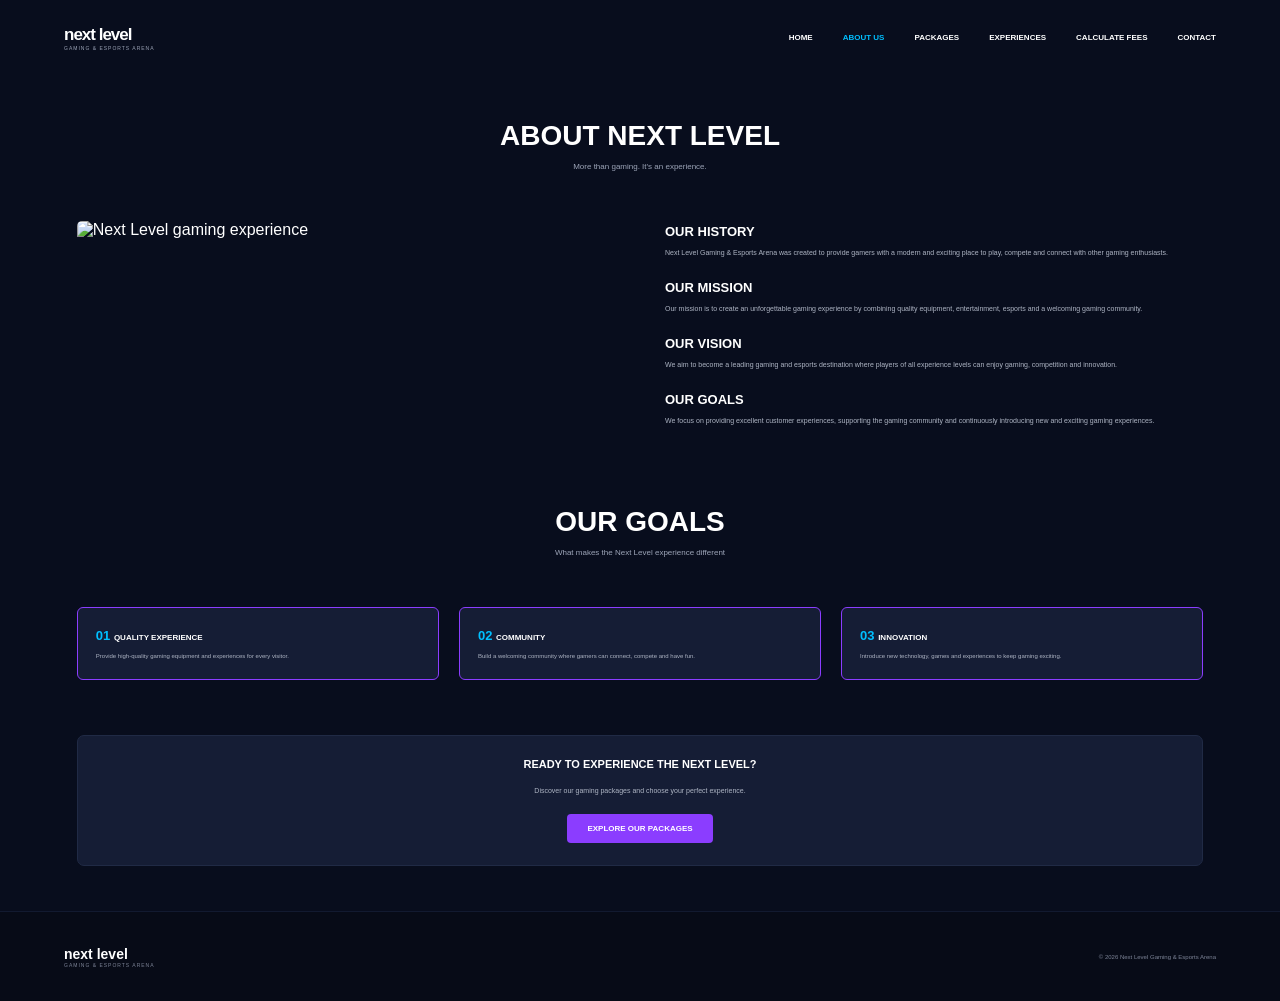
==== about.html @ f7553649 "Initial commit" ====
<!DOCTYPE html>
<html lang="en">

<head>
    <meta charset="UTF-8">
    <meta name="viewport" content="width=device-width, initial-scale=1.0">

    <title>About Us | Next Level</title>

    <link rel="stylesheet" href="style.css">
</head>

<body>

    <!-- NAVIGATION -->
    <header class="navbar">

        <div class="logo">
            <strong>next level</strong>
            <small>GAMING & ESPORTS ARENA</small>
        </div>

        <nav>
            <a href="index.html">HOME</a>
            <a href="about.html" class="active">ABOUT US</a>
            <a href="packages.html">PACKAGES</a>
            <a href="experiences.html">EXPERIENCES</a>
            <a href="fees.html">CALCULATE FEES</a>
            <a href="contact.html">CONTACT</a>
        </nav>

    </header>


    <!-- MAIN -->
    <main>

        <section class="page">

            <h1 class="page-title">
                ABOUT NEXT LEVEL
            </h1>

            <p class="page-subtitle">
                More than gaming. It's an experience.
            </p>


            <!-- INTRODUCTION -->

            <div class="about-content">

                <div>

                    <img
                        src="images/gaming.jpg"
                        alt="Next Level gaming experience"
                        class="about-image"
                    >

                </div>


                <div class="about-text">

                    <h2>OUR HISTORY</h2>

                    <p>
                        Next Level Gaming & Esports Arena was
                        created to provide gamers with a modern
                        and exciting place to play, compete and
                        connect with other gaming enthusiasts.
                    </p>


                    <h2>OUR MISSION</h2>

                    <p>
                        Our mission is to create an unforgettable
                        gaming experience by combining quality
                        equipment, entertainment, esports and
                        a welcoming gaming community.
                    </p>


                    <h2>OUR VISION</h2>

                    <p>
                        We aim to become a leading gaming and
                        esports destination where players of all
                        experience levels can enjoy gaming,
                        competition and innovation.
                    </p>


                    <h2>OUR GOALS</h2>

                    <p>
                        We focus on providing excellent customer
                        experiences, supporting the gaming
                        community and continuously introducing
                        new and exciting gaming experiences.
                    </p>

                </div>

            </div>


            <!-- OUR VALUES -->

            <div style="margin-top: 55px;">

                <h2 class="page-title">
                    OUR GOALS
                </h2>

                <p class="page-subtitle">
                    What makes the Next Level experience different
                </p>


                <div class="goals">


                    <!-- GOAL 01 -->

                    <div class="goal">

                        <span class="goal-number">
                            01
                        </span>

                        <h3>
                            QUALITY EXPERIENCE
                        </h3>

                        <p>
                            Provide high-quality gaming
                            equipment and experiences
                            for every visitor.
                        </p>

                    </div>


                    <!-- GOAL 02 -->

                    <div class="goal">

                        <span class="goal-number">
                            02
                        </span>

                        <h3>
                            COMMUNITY
                        </h3>

                        <p>
                            Build a welcoming community
                            where gamers can connect,
                            compete and have fun.
                        </p>

                    </div>


                    <!-- GOAL 03 -->

                    <div class="goal">

                        <span class="goal-number">
                            03
                        </span>

                        <h3>
                            INNOVATION
                        </h3>

                        <p>
                            Introduce new technology,
                            games and experiences to
                            keep gaming exciting.
                        </p>

                    </div>

                </div>

            </div>


            <!-- CALL TO ACTION -->

            <div
                class="card"
                style="text-align: center; margin-top: 55px;"
            >

                <h3>
                    READY TO EXPERIENCE THE NEXT LEVEL?
                </h3>

                <p>
                    Discover our gaming packages and
                    choose your perfect experience.
                </p>

                <br>

                <a
                    href="packages.html"
                    class="btn btn-purple"
                >
                    EXPLORE OUR PACKAGES
                </a>

            </div>

        </section>

    </main>


    <!-- FOOTER -->

    <footer>

        <div class="footer-logo">

            <strong>next level</strong>

            <small>
                GAMING & ESPORTS ARENA
            </small>

        </div>

        <p>
            © 2026 Next Level Gaming & Esports Arena
        </p>

    </footer>

</body>

</html>
---- style.css ----
/* =========================================
   NEXT LEVEL GAMING & ESPORTS ARENA
   PHASE 3 - WEBSITE
========================================= */


/* =========================================
   GENERAL
========================================= */

* {
    margin: 0;
    padding: 0;
    box-sizing: border-box;
}

html {
    scroll-behavior: smooth;
}

body {
    background: #080d1d;
    color: #ffffff;
    font-family: Arial, Helvetica, sans-serif;
    min-height: 100vh;
}

a {
    text-decoration: none;
    color: inherit;
}

img {
    max-width: 100%;
    display: block;
}


/* =========================================
   NAVIGATION BAR
========================================= */

.navbar {
    width: 100%;
    height: 75px;

    padding: 0 5%;

    display: flex;
    align-items: center;
    justify-content: space-between;

    background: #080d1d;
}


/* LOGO */

.logo {
    display: flex;
    flex-direction: column;
}

.logo strong {
    font-size: 17px;
    font-weight: 700;
    letter-spacing: -1px;
}

.logo small {
    font-size: 5px;
    letter-spacing: 1px;
    color: #9da5b8;
}


/* NAVIGATION */

.navbar nav {
    display: flex;
    align-items: center;
    gap: 30px;
}

.navbar nav a {
    color: #ffffff;

    font-size: 8px;
    font-weight: 600;

    transition: 0.3s;
}

.navbar nav a:hover {
    color: #00bfff;
}

.navbar nav a.active {
    color: #00bfff;
}


/* =========================================
   COMMON PAGE
========================================= */

.page {
    width: 100%;
    min-height: 500px;
    padding: 45px 6%;
}


/* PAGE TITLE */

.page-title {
    text-align: center;

    font-size: 28px;
    font-weight: 800;

    margin-bottom: 10px;
}

.page-subtitle {
    text-align: center;

    color: #9da5b8;

    font-size: 8px;

    margin-bottom: 50px;
}


/* =========================================
   BUTTONS
========================================= */

.btn {
    display: inline-block;

    background: #00bfff;
    color: #ffffff;

    padding: 10px 20px;

    border-radius: 4px;

    font-size: 8px;
    font-weight: 700;

    border: none;

    cursor: pointer;

    transition: 0.3s;
}

.btn:hover {
    background: #8b3dff;
}


.btn-purple {
    background: #8b3dff;
}

.btn-purple:hover {
    background: #00bfff;
}


/* =========================================
   CARDS
========================================= */

.card {
    background: #151d35;

    border-radius: 7px;

    padding: 22px;

    border: 1px solid #202a45;

    transition: 0.3s;
}

.card:hover {
    transform: translateY(-4px);
    border-color: #8b3dff;
}

.card h3 {
    color: #ffffff;

    font-size: 11px;

    margin-bottom: 15px;
}

.card p {
    color: #aeb5c4;

    font-size: 7px;

    line-height: 1.6;
}


/* =========================================
   PRICE
========================================= */

.price {
    color: #8b3dff;

    font-size: 12px;
    font-weight: 700;

    margin: 15px 0;
}


/* =========================================
   IMAGE
========================================= */

.section-image {
    width: 100%;
    height: 200px;

    object-fit: cover;

    border-radius: 5px;
}


/* =========================================
   HOME PAGE
========================================= */

.hero {
    min-height: 500px;

    padding: 80px 7%;

    display: flex;
    align-items: center;

    background:
        linear-gradient(
            rgba(5, 10, 25, 0.55),
            rgba(5, 10, 25, 0.85)
        ),
        url("images/gaming.jpg");

    background-size: cover;
    background-position: center;
}

.hero-content {
    max-width: 500px;
}

.hero-small {
    color: #00bfff;

    font-size: 8px;

    font-weight: 700;

    margin-bottom: 15px;
}

.hero h1 {
    font-size: 42px;

    line-height: 1.05;

    margin-bottom: 18px;
}

.hero p {
    color: #b5bdcc;

    font-size: 9px;

    line-height: 1.6;

    margin-bottom: 25px;
}


/* =========================================
   EXPERIENCE CARDS
========================================= */

.experience-grid {
    display: grid;

    grid-template-columns:
        repeat(4, 1fr);

    gap: 25px;
}

.experience-card {
    background: #151d35;

    border-radius: 6px;

    padding: 20px;

    min-height: 145px;

    border: 1px solid #202a45;
}

.experience-card h3 {
    font-size: 9px;

    margin-bottom: 12px;
}

.experience-card p {
    color: #9da5b8;

    font-size: 6px;

    line-height: 1.5;

    margin-bottom: 15px;
}

.experience-card a {
    color: #00bfff;

    font-size: 6px;

    font-weight: 700;
}


/* =========================================
   PACKAGE GRID
========================================= */

.package-grid {
    display: grid;

    grid-template-columns:
        repeat(3, 1fr);

    gap: 40px;

    align-items: stretch;
}

.package-card {
    background: #151d35;

    border-radius: 7px;

    padding: 22px;

    min-height: 170px;

    border: 1px solid #202a45;
}

.package-card h3 {
    font-size: 10px;

    line-height: 1.4;

    margin-bottom: 12px;
}

.package-card ul {
    list-style: none;

    margin: 12px 0 18px;
}

.package-card li {
    color: #aeb5c4;

    font-size: 6px;

    margin-bottom: 5px;
}


/* =========================================
   INDIVIDUAL EXPERIENCE
========================================= */

.individual-grid {
    display: grid;

    grid-template-columns:
        repeat(4, 1fr);

    gap: 25px;
}

.individual-card {
    background: #151d35;

    padding: 20px;

    border-radius: 7px;

    min-height: 155px;

    border: 1px solid #202a45;
}

.individual-card h3 {
    font-size: 9px;

    line-height: 1.4;

    margin-bottom: 15px;
}

.individual-card p {
    color: #aeb5c4;

    font-size: 6px;

    line-height: 1.5;
}


/* =========================================
   ABOUT PAGE
========================================= */

.about-content {
    display: grid;

    grid-template-columns: 1fr 1fr;

    gap: 50px;

    align-items: center;
}

.about-image {
    width: 100%;

    height: 230px;

    object-fit: cover;

    border-radius: 5px;
}

.about-text h2 {
    font-size: 13px;

    margin-bottom: 8px;

    color: #ffffff;
}

.about-text p {
    color: #aeb5c4;

    font-size: 7px;

    line-height: 1.6;

    margin-bottom: 22px;
}


/* GOALS */

.goals {
    margin-top: 40px;

    display: grid;

    grid-template-columns:
        repeat(3, 1fr);

    gap: 20px;
}

.goal {
    background: #151d35;

    border: 1px solid #8b3dff;

    padding: 18px;

    border-radius: 6px;
}

.goal-number {
    color: #00bfff;

    font-size: 13px;

    font-weight: 700;
}

.goal h3 {
    display: inline;

    font-size: 8px;
}

.goal p {
    color: #aeb5c4;

    font-size: 6px;

    line-height: 1.5;

    margin-top: 8px;
}


/* =========================================
   INDIVIDUAL PACKAGE PAGE
========================================= */

.package-detail {
    display: grid;

    grid-template-columns:
        1fr 1fr;

    gap: 50px;

    align-items: center;

    min-height: 400px;
}

.package-detail-image {
    width: 100%;

    height: 250px;

    object-fit: cover;

    border-radius: 5px;
}

.package-detail-text h1 {
    font-size: 25px;

    margin-bottom: 15px;
}

.package-detail-text > p {
    color: #aeb5c4;

    font-size: 8px;

    line-height: 1.6;

    margin-bottom: 25px;
}

.package-detail-text h2 {
    font-size: 10px;

    margin-bottom: 15px;
}

.package-detail-text ul {
    list-style: none;

    margin-bottom: 25px;
}

.package-detail-text li {
    color: #ffffff;

    font-size: 8px;

    margin-bottom: 8px;
}


/* =========================================
   FEES PAGE
========================================= */

.fees-content {
    display: flex;

    justify-content: center;

    gap: 30px;
}

.fee-form,
.fee-summary {
    background: #151d35;

    border: 1px solid #8b3dff;

    border-radius: 6px;

    padding: 20px;
}

.fee-form {
    width: 350px;
}

.fee-summary {
    width: 210px;
}

.fee-form label {
    display: block;

    color: #ffffff;

    font-size: 7px;

    margin-bottom: 5px;
}

.fee-form input {
    width: 100%;

    height: 27px;

    background: #090e20;

    border: 1px solid #343b50;

    color: #ffffff;

    border-radius: 3px;

    margin-bottom: 13px;

    padding: 5px;

    font-size: 7px;
}

.fee-summary h2 {
    font-size: 11px;

    margin-bottom: 15px;
}

.summary-line {
    display: flex;

    justify-content: space-between;

    color: #aeb5c4;

    font-size: 7px;

    margin-bottom: 9px;
}

.summary-total {
    display: flex;

    justify-content: space-between;

    color: #ffffff;

    font-size: 8px;

    margin-top: 15px;

    padding-top: 12px;

    border-top: 1px solid #454b5d;
}


/* =========================================
   BOOKING PAGE
========================================= */

.booking-box {
    max-width: 650px;

    margin: 0 auto;

    background: #151d35;

    padding: 30px;

    border-radius: 7px;

    border: 1px solid #202a45;
}

.booking-grid {
    display: grid;

    grid-template-columns:
        1fr 1fr;

    gap: 15px;
}

.booking-box label {
    color: #ffffff;

    font-size: 7px;

    margin-bottom: 5px;

    display: block;
}

.booking-box input,
.booking-box select,
.booking-box textarea {
    width: 100%;

    background: #090e20;

    border: 1px solid #343b50;

    color: #ffffff;

    border-radius: 3px;

    padding: 8px;

    font-size: 7px;
}

.booking-box textarea {
    height: 80px;

    resize: none;
}


/* =========================================
   CONTACT PAGE
========================================= */

.contact-page {
    display: grid;

    grid-template-columns:
        1fr 1fr;

    gap: 80px;

    max-width: 900px;

    margin: 0 auto;
}

.contact-information h1 {
    font-size: 28px;

    margin-bottom: 12px;
}

.contact-intro {
    color: #aeb5c4;

    font-size: 7px;

    line-height: 1.6;

    margin-bottom: 30px;
}

.contact-detail {
    margin-bottom: 20px;
}

.contact-detail h2,
.follow-us h2 {
    font-size: 8px;

    margin-bottom: 5px;
}

.contact-detail p,
.follow-us p {
    color: #aeb5c4;

    font-size: 7px;

    line-height: 1.5;
}


/* MESSAGE BOX */

.message-box {
    background: #151d35;

    border: 1px solid #343b50;

    border-radius: 6px;

    padding: 20px;
}

.message-box h2 {
    font-size: 13px;

    margin-bottom: 15px;
}

.message-row {
    display: grid;

    grid-template-columns:
        1fr 1fr;

    gap: 10px;
}

.message-box input,
.message-box textarea {
    width: 100%;

    background: #090e20;

    border: 1px solid #343b50;

    color: #ffffff;

    border-radius: 3px;

    padding: 8px;

    font-size: 7px;

    margin-bottom: 10px;
}

.message-box textarea {
    height: 70px;

    resize: none;
}

.send-button {
    background: #8b3dff;

    color: #ffffff;

    border: none;

    border-radius: 3px;

    padding: 9px 25px;

    font-size: 7px;

    font-weight: 700;

    cursor: pointer;
}

.send-button:hover {
    background: #00bfff;
}


/* =========================================
   FOOTER
========================================= */

footer {
    width: 100%;

    min-height: 90px;

    background: #070b17;

    border-top: 1px solid #121a30;

    padding: 25px 5%;

    display: flex;

    align-items: center;

    justify-content: space-between;
}

.footer-logo {
    display: flex;

    flex-direction: column;
}

.footer-logo strong {
    font-size: 14px;
}

.footer-logo small {
    color: #7e8598;

    font-size: 5px;

    letter-spacing: 1px;
}

footer p {
    color: #7e8598;

    font-size: 6px;
}


/* =========================================
   RESPONSIVE
========================================= */

@media (max-width: 800px) {

    .navbar {
        height: auto;

        padding: 20px;

        flex-direction: column;

        gap: 20px;
    }

    .navbar nav {
        gap: 12px;

        flex-wrap: wrap;

        justify-content: center;
    }

    .hero h1 {
        font-size: 32px;
    }

    .experience-grid,
    .individual-grid,
    .package-grid,
    .goals {
        grid-template-columns: 1fr;
    }

    .about-content,
    .package-detail,
    .contact-page {
        grid-template-columns: 1fr;
    }

    .fees-content {
        flex-direction: column;

        align-items: center;
    }

    .booking-grid {
        grid-template-columns: 1fr;
    }

    footer {
        flex-direction: column;

        gap: 15px;

        text-align: center;
    }
}
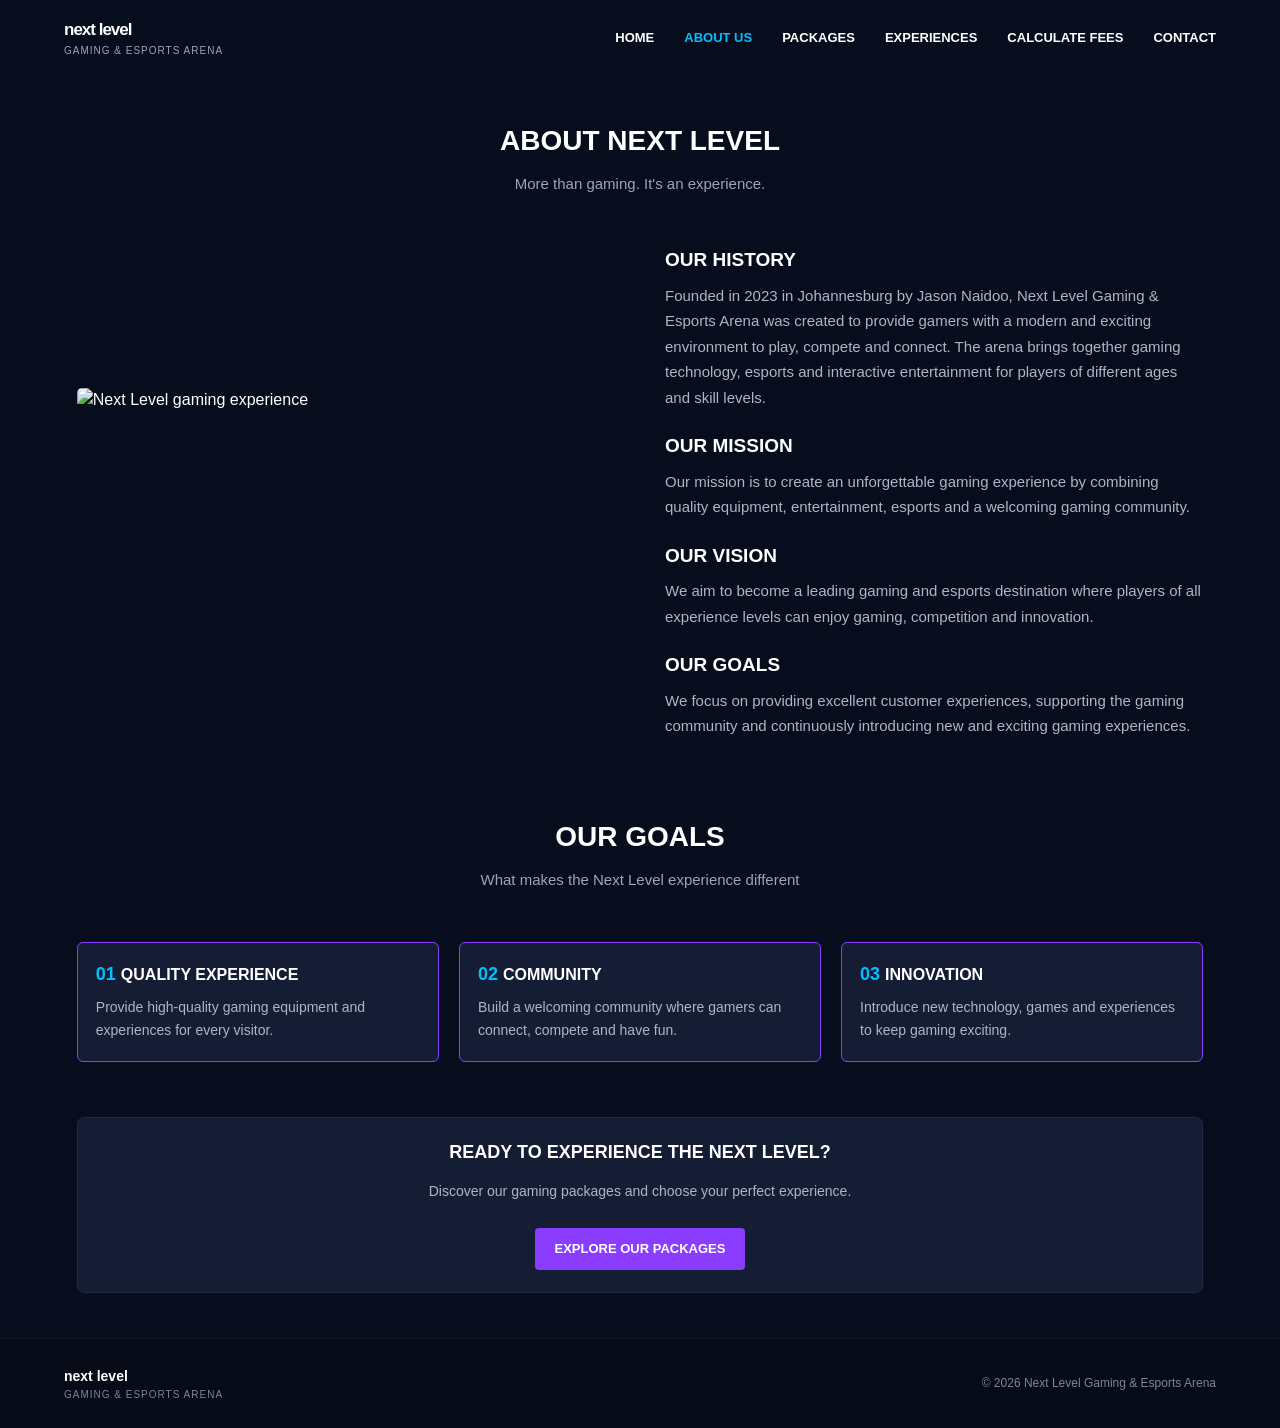
==== commit c375defc: "Final POE3 website updates and bug fixes" ====
--- a/about.html
+++ b/about.html
@@ -63,14 +63,18 @@
 
                 <div class="about-text">
 
-                    <h2>OUR HISTORY</h2>
-
-                    <p>
-                        Next Level Gaming & Esports Arena was
-                        created to provide gamers with a modern
-                        and exciting place to play, compete and
-                        connect with other gaming enthusiasts.
-                    </p>
+                  
+   <h2>OUR HISTORY</h2>
+
+   <p>
+    Founded in 2023 in Johannesburg by Jason Naidoo,
+    Next Level Gaming & Esports Arena was created
+    to provide gamers with a modern and exciting
+    environment to play, compete and connect.
+    The arena brings together gaming technology,
+    esports and interactive entertainment for
+    players of different ages and skill levels.
+</p>
 
 
                     <h2>OUR MISSION</h2>
--- a/style.css
+++ b/style.css
@@ -982,4 +982,897 @@
 
         text-align: center;
     }
-}+}
+/* =========================================
+   CONTACT PAGE IMPROVEMENTS
+========================================= */
+
+.contact-information h1 {
+    font-size: 32px;
+    margin-bottom: 20px;
+}
+
+.contact-intro {
+    font-size: 15px;
+    line-height: 1.7;
+    margin-bottom: 30px;
+}
+
+.contact-detail h2,
+.follow-us h2 {
+    font-size: 16px;
+    margin-bottom: 8px;
+}
+
+.contact-detail p,
+.follow-us p {
+    font-size: 14px;
+    line-height: 1.7;
+}
+
+.contact-detail a:hover {
+    color: #00B8FF;
+}
+
+.message-box h2 {
+    font-size: 22px;
+    margin-bottom: 15px;
+}
+
+.message-box label {
+    display: block;
+    font-size: 14px;
+    font-weight: 600;
+    margin-bottom: 8px;
+    color: #FFFFFF;
+}
+
+.message-box input,
+.message-box textarea {
+    font-size: 15px;
+    padding: 12px;
+    margin-bottom: 18px;
+    border-radius: 5px;
+}
+
+.message-box input:focus,
+.message-box textarea:focus {
+    outline: 2px solid #00B8FF;
+    outline-offset: 2px;
+}
+
+.message-box textarea {
+    min-height: 130px;
+    resize: vertical;
+}
+
+.send-button {
+    font-size: 14px;
+    padding: 12px 25px;
+    transition: background 0.3s ease;
+}
+
+#formStatus {
+    font-size: 14px;
+    line-height: 1.6;
+    margin-top: 15px;
+}
+
+@media (max-width: 800px) {
+
+    .contact-page {
+        grid-template-columns: 1fr;
+        gap: 35px;
+    }
+
+    .message-row {
+        grid-template-columns: 1fr;
+        gap: 0;
+    }
+
+    .contact-information h1 {
+        font-size: 26px;
+    }
+
+}
+
+/* =========================================
+   GAMING PACKAGES PAGE IMPROVEMENTS
+========================================= */
+
+.package-grid {
+    display: grid;
+    grid-template-columns: repeat(3, minmax(0, 1fr));
+    gap: 25px;
+    align-items: stretch;
+}
+
+.package-card {
+    display: flex;
+    flex-direction: column;
+    background: #151d35;
+    border: 1px solid #202a45;
+    border-radius: 8px;
+    padding: 28px;
+    transition: transform 0.3s ease,
+                border-color 0.3s ease;
+}
+
+.package-card:hover {
+    transform: translateY(-5px);
+    border-color: #7C3AED;
+}
+
+.package-card h2 {
+    font-size: 20px;
+    line-height: 1.4;
+    margin-bottom: 15px;
+}
+
+.package-card > p:not(.price) {
+    color: #B8C0CC;
+    font-size: 15px;
+    line-height: 1.7;
+    margin-bottom: 18px;
+}
+
+.package-card ul {
+    list-style: none;
+    margin: 0 0 20px;
+    padding: 0;
+}
+
+.package-card li {
+    color: #B8C0CC;
+    font-size: 14px;
+    line-height: 1.6;
+    margin-bottom: 10px;
+}
+
+.package-card .price {
+    color: #30FF88;
+    font-size: 25px;
+    font-weight: 700;
+    margin-top: auto;
+    margin-bottom: 20px;
+}
+
+.package-card .btn {
+    align-self: flex-start;
+}
+
+.packages-cta {
+    text-align: center;
+    margin-top: 60px;
+    padding: 35px 20px;
+}
+
+.packages-cta h2 {
+    font-size: 22px;
+    margin-bottom: 15px;
+}
+
+.packages-cta p {
+    font-size: 15px;
+    line-height: 1.6;
+}
+
+.packages-actions {
+    display: flex;
+    justify-content: center;
+    flex-wrap: wrap;
+    gap: 15px;
+    margin-top: 25px;
+}
+
+@media (max-width: 900px) {
+    .package-grid {
+        grid-template-columns: repeat(2, minmax(0, 1fr));
+    }
+}
+
+@media (max-width: 600px) {
+    .package-grid {
+        grid-template-columns: 1fr;
+    }
+
+    .package-card {
+        padding: 22px;
+    }
+
+    .packages-cta h2 {
+        font-size: 19px;
+    }
+}
+
+/* =========================================
+   INDIVIDUAL EXPERIENCES IMPROVEMENTS
+========================================= */
+
+.individual-grid {
+    display: grid;
+    grid-template-columns: repeat(4, minmax(0, 1fr));
+    gap: 25px;
+}
+
+.individual-card {
+    display: flex;
+    flex-direction: column;
+    background: #151d35;
+    border: 1px solid #202a45;
+    border-radius: 8px;
+    padding: 25px;
+    transition: transform 0.3s ease,
+                border-color 0.3s ease;
+}
+
+.individual-card:hover {
+    transform: translateY(-5px);
+    border-color: #7C3AED;
+}
+
+.individual-card h2 {
+    font-size: 19px;
+    line-height: 1.4;
+    margin-bottom: 15px;
+}
+
+.individual-card > p:not(.price) {
+    color: #B8C0CC;
+    font-size: 14px;
+    line-height: 1.7;
+    margin-bottom: 20px;
+}
+
+.individual-card .price {
+    color: #30FF88;
+    font-size: 24px;
+    font-weight: 700;
+    margin-top: auto;
+    margin-bottom: 20px;
+}
+
+.individual-card .btn {
+    align-self: flex-start;
+}
+
+.experience-info {
+    margin-top: 60px;
+}
+
+.experience-info .card h3 {
+    font-size: 18px;
+}
+
+.experience-info .card p {
+    font-size: 14px;
+    line-height: 1.7;
+}
+
+.experiences-cta {
+    text-align: center;
+    margin-top: 60px;
+    padding: 35px 20px;
+}
+
+.experiences-cta h2 {
+    font-size: 22px;
+    margin-bottom: 15px;
+}
+
+.experiences-cta p {
+    font-size: 15px;
+    line-height: 1.6;
+}
+
+.experiences-actions {
+    display: flex;
+    justify-content: center;
+    flex-wrap: wrap;
+    gap: 15px;
+    margin-top: 25px;
+}
+
+@media (max-width: 1000px) {
+    .individual-grid {
+        grid-template-columns: repeat(2, minmax(0, 1fr));
+    }
+}
+
+@media (max-width: 600px) {
+    .individual-grid {
+        grid-template-columns: 1fr;
+    }
+
+    .individual-card {
+        padding: 22px;
+    }
+
+    .experiences-cta h2 {
+        font-size: 19px;
+    }
+}
+
+/* =========================================
+   BOOKING PAGE IMPROVEMENTS
+========================================= */
+
+.booking-box {
+    max-width: 750px;
+    margin: 0 auto;
+    padding: 35px;
+}
+
+.booking-grid {
+    display: grid;
+    grid-template-columns: repeat(2, minmax(0, 1fr));
+    gap: 20px;
+    margin-bottom: 18px;
+}
+
+.booking-box label {
+    display: block;
+    font-size: 14px;
+    font-weight: 600;
+    margin-bottom: 8px;
+}
+
+.booking-box input,
+.booking-box select,
+.booking-box textarea {
+    width: 100%;
+    min-height: 44px;
+    padding: 12px;
+    font-size: 15px;
+    border-radius: 5px;
+}
+
+.booking-box > form > div:not(.booking-grid) {
+    margin-bottom: 18px;
+}
+
+.booking-box textarea {
+    min-height: 110px;
+    resize: vertical;
+}
+
+.booking-box input:focus,
+.booking-box select:focus,
+.booking-box textarea:focus {
+    outline: 2px solid #00B8FF;
+    outline-offset: 2px;
+}
+
+.booking-box .btn {
+    font-size: 14px;
+    padding: 13px 25px;
+}
+
+#bookingStatus {
+    font-size: 14px;
+    line-height: 1.6;
+    margin-top: 18px;
+}
+
+.booking-information {
+    max-width: 750px;
+    margin: 40px auto 0;
+}
+
+.booking-information h2 {
+    font-size: 20px;
+    margin-bottom: 15px;
+}
+
+.booking-information p {
+    font-size: 14px;
+    line-height: 1.7;
+}
+
+@media (max-width: 600px) {
+
+    .booking-box {
+        padding: 22px;
+    }
+
+    .booking-grid {
+        grid-template-columns: 1fr;
+        gap: 18px;
+    }
+}
+
+/* =========================================
+   PACKAGE DETAIL PAGE IMPROVEMENTS
+========================================= */
+
+.package-detail {
+    display: grid;
+    grid-template-columns: repeat(2, minmax(0, 1fr));
+    gap: 40px;
+    align-items: center;
+}
+
+.package-detail-image {
+    display: block;
+    width: 100%;
+    height: auto;
+    border-radius: 10px;
+    object-fit: cover;
+}
+
+.package-detail-text h1 {
+    font-size: 32px;
+    line-height: 1.3;
+    margin-bottom: 20px;
+}
+
+.package-detail-text > p:not(.price):not(.hero-small) {
+    font-size: 15px;
+    line-height: 1.7;
+    margin-bottom: 25px;
+}
+
+.package-detail-text h2 {
+    font-size: 19px;
+    margin-bottom: 15px;
+}
+
+.package-detail-text ul {
+    list-style: none;
+    padding: 0;
+    margin-bottom: 25px;
+}
+
+.package-detail-text li {
+    font-size: 14px;
+    line-height: 1.7;
+    margin-bottom: 10px;
+}
+
+.package-detail-text .price {
+    color: #30FF88;
+    font-size: 28px;
+    font-weight: 700;
+    margin-bottom: 25px;
+}
+
+.package-detail-actions {
+    display: flex;
+    flex-wrap: wrap;
+    gap: 15px;
+}
+
+.package-detail-cta {
+    text-align: center;
+    margin-top: 60px;
+    padding: 35px 20px;
+}
+
+.package-detail-cta h2 {
+    font-size: 22px;
+    margin-bottom: 15px;
+}
+
+.package-detail-cta p {
+    font-size: 15px;
+    line-height: 1.7;
+    margin-bottom: 25px;
+}
+
+.package-detail-cta .package-detail-actions {
+    justify-content: center;
+}
+
+@media (max-width: 800px) {
+
+    .package-detail {
+        grid-template-columns: 1fr;
+        gap: 30px;
+    }
+
+    .package-detail-text h1 {
+        font-size: 26px;
+    }
+
+}
+
+@media (max-width: 600px) {
+
+    .package-detail-actions {
+        flex-direction: column;
+        align-items: stretch;
+    }
+
+    .package-detail-actions .btn {
+        text-align: center;
+    }
+
+}
+
+/* =========================================
+   FEE CALCULATOR IMPROVEMENTS
+========================================= */
+
+.fee-price-section {
+    max-width: 850px;
+    margin: 0 auto 40px;
+}
+
+.fee-price-section h2 {
+    font-size: 22px;
+    margin-bottom: 20px;
+}
+
+.fee-table-wrapper {
+    overflow-x: auto;
+}
+
+.fee-price-table {
+    width: 100%;
+    border-collapse: collapse;
+    background: #151d35;
+}
+
+.fee-price-table th,
+.fee-price-table td {
+    padding: 15px;
+    text-align: left;
+    border-bottom: 1px solid #303a55;
+    font-size: 14px;
+}
+
+.fee-price-table th {
+    background: #242044;
+    color: #FFFFFF;
+}
+
+.fee-price-table td {
+    color: #E2E8F0;
+}
+
+.fee-note {
+    margin-top: 15px;
+    font-size: 14px;
+    line-height: 1.6;
+}
+
+.fees-content {
+    display: flex;
+    justify-content: center;
+    align-items: flex-start;
+    gap: 30px;
+    flex-wrap: wrap;
+}
+
+.fee-form {
+    flex: 1 1 320px;
+    width: auto;
+    min-width: 0;
+    max-width: 500px;
+}
+
+.fee-summary {
+    flex: 1 1 240px;
+    width: auto;
+    min-width: 0;
+    max-width: 350px;
+}
+
+.fee-form h2,
+.fee-summary h2 {
+    font-size: 20px;
+    margin-bottom: 20px;
+}
+
+.fee-form label {
+    display: block;
+    font-size: 14px;
+    margin-bottom: 8px;
+}
+
+.fee-form input {
+    width: 100%;
+    font-size: 15px;
+    padding: 12px;
+    margin-bottom: 18px;
+}
+
+.fee-form input:focus {
+    outline: 2px solid #00B8FF;
+    outline-offset: 2px;
+}
+
+.summary-line,
+.summary-total {
+    font-size: 15px;
+    line-height: 1.7;
+}
+
+#feeError {
+    font-size: 14px;
+    margin-top: 15px;
+}
+
+.fees-information {
+    max-width: 850px;
+    margin: 50px auto 0;
+    text-align: center;
+}
+
+.fees-information h2 {
+    font-size: 21px;
+    margin-bottom: 15px;
+}
+
+.fees-information p {
+    font-size: 14px;
+    line-height: 1.7;
+    margin-bottom: 20px;
+}
+
+@media (max-width: 600px) {
+
+    .fees-content {
+        flex-direction: column;
+        align-items: stretch;
+    }
+
+    .fee-form,
+    .fee-summary {
+        width: 100%;
+        max-width: none;
+        flex: 0 1 auto;
+    }
+
+}
+
+/* =========================================
+   FINAL WEBSITE IMPROVEMENTS
+   TYPOGRAPHY, ACCESSIBILITY & RESPONSIVENESS
+========================================= */
+
+/* GLOBAL */
+
+body {
+    line-height: 1.5;
+}
+
+.page-subtitle {
+    font-size: 15px;
+    line-height: 1.6;
+}
+
+.logo small,
+.footer-logo small {
+    font-size: 10px;
+}
+
+.navbar nav a {
+    font-size: 13px;
+    line-height: 1.5;
+}
+
+.btn {
+    font-size: 13px;
+    line-height: 1.4;
+    padding: 12px 20px;
+    text-align: center;
+}
+
+.btn:focus-visible,
+.send-button:focus-visible,
+.navbar a:focus-visible {
+    outline: 3px solid #30FF88;
+    outline-offset: 3px;
+}
+
+/* HOME PAGE */
+
+.hero-small {
+    font-size: 12px;
+}
+
+.hero p {
+    font-size: 16px;
+    line-height: 1.7;
+}
+
+.experience-card h3 {
+    font-size: 18px;
+    line-height: 1.4;
+}
+
+.experience-card p {
+    font-size: 14px;
+    line-height: 1.7;
+}
+
+.experience-card a {
+    font-size: 13px;
+}
+
+/* GENERAL CARDS */
+
+.card h3 {
+    font-size: 18px;
+    line-height: 1.4;
+}
+
+.card p {
+    font-size: 14px;
+    line-height: 1.7;
+}
+
+.price {
+    font-size: 22px;
+}
+
+/* ABOUT PAGE */
+
+.about-text h2 {
+    font-size: 19px;
+}
+
+.about-text p {
+    font-size: 15px;
+    line-height: 1.7;
+}
+
+.goal-number {
+    font-size: 18px;
+}
+
+.goal h3 {
+    font-size: 16px;
+}
+
+.goal p {
+    font-size: 14px;
+    line-height: 1.7;
+}
+
+/* PACKAGE DETAILS */
+
+.package-detail-text > .hero-small {
+    color: #00B8FF;
+    font-size: 12px;
+}
+
+.package-detail-text > .price {
+    color: #30FF88;
+    font-size: 28px;
+}
+
+/* FOOTER */
+
+footer p {
+    font-size: 12px;
+    line-height: 1.6;
+}
+
+/* PREVENT CONTENT OVERFLOW */
+
+.package-card,
+.individual-card,
+.experience-card,
+.card,
+.message-box,
+.booking-box {
+    min-width: 0;
+}
+
+input,
+select,
+textarea {
+    max-width: 100%;
+}
+
+/* TABLET */
+
+@media (max-width: 1000px) {
+
+    .individual-grid,
+    .experience-grid {
+        grid-template-columns: repeat(2, minmax(0, 1fr));
+    }
+
+    .navbar nav {
+        gap: 16px;
+    }
+
+}
+
+/* MOBILE */
+
+@media (max-width: 600px) {
+
+    .page {
+        padding: 35px 5%;
+    }
+
+    .page-title {
+        font-size: 25px;
+    }
+
+    .hero {
+        min-height: 420px;
+        padding: 55px 6%;
+    }
+
+    .hero h1 {
+        font-size: 30px;
+        line-height: 1.15;
+    }
+
+    .navbar {
+        height: auto;
+        padding: 18px 5%;
+        flex-direction: column;
+        gap: 18px;
+    }
+
+    .navbar nav {
+        justify-content: center;
+        flex-wrap: wrap;
+        gap: 12px 16px;
+    }
+
+    .navbar nav a {
+        font-size: 12px;
+    }
+
+    .experience-grid,
+    .individual-grid,
+    .package-grid,
+    .goals,
+    .about-content,
+    .package-detail,
+    .contact-page {
+        grid-template-columns: 1fr;
+    }
+
+    .message-row,
+    .booking-grid {
+        grid-template-columns: 1fr;
+    }
+
+    .package-card .btn,
+    .individual-card .btn {
+        align-self: stretch;
+    }
+
+    .fees-content {
+        flex-direction: column;
+        align-items: stretch;
+    }
+
+    .fee-form,
+    .fee-summary {
+        width: 100%;
+        max-width: none;
+    }
+
+    footer {
+        flex-direction: column;
+        text-align: center;
+        gap: 15px;
+    }
+
+}
+
+/* REDUCED MOTION */
+
+@media (prefers-reduced-motion: reduce) {
+
+    html {
+        scroll-behavior: auto;
+    }
+
+    *,
+    *::before,
+    *::after {
+        transition-duration: 0.01ms !important;
+        animation-duration: 0.01ms !important;
+    }
+
+}
